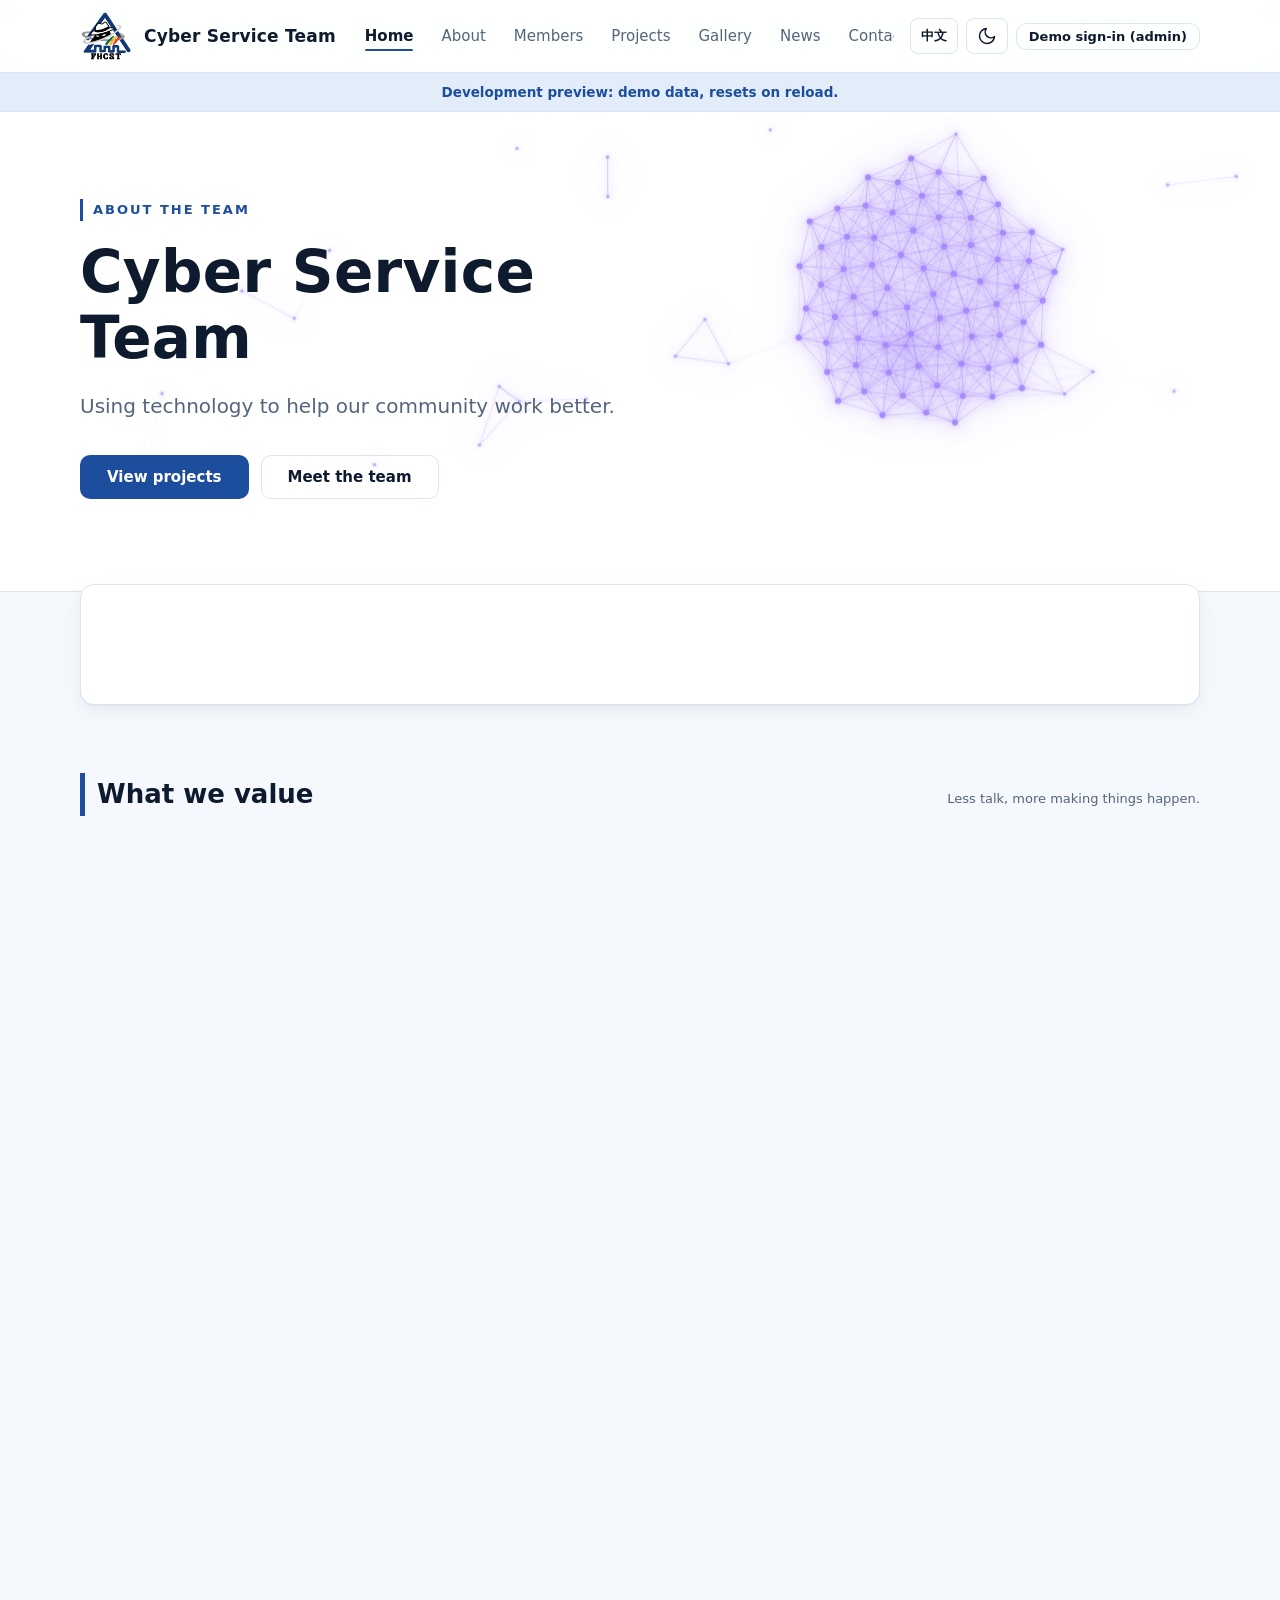
==== site/index.html @ 02814e6d "Initial commit: clone of cst-introduce with new Apps Script backend Co-Authored-By: Claude Opus 5.5 " ====
<!DOCTYPE html>
<html lang="zh-Hant" data-theme="light">
<head>
  <meta charset="utf-8">
  <meta name="viewport" content="width=device-width, initial-scale=1">
  <meta name="referrer" content="no-referrer">
  <!-- 內容安全政策：只允許自己的腳本、Google 登入、以及 Apps Script API。
       若你的網域伺服器能設定 HTTP 標頭，建議同時在伺服器端設定（見 README）。 -->
  <meta http-equiv="Content-Security-Policy" content="default-src 'none'; script-src 'self' https://accounts.google.com/gsi/client; style-src 'self' https://accounts.google.com/gsi/style 'sha256-RU4sU0AaS8IBGZx8XrGt/pa9A5SLA3dQszGeqT5L3Kw='; img-src 'self' data: blob: https://lh3.googleusercontent.com; connect-src https://script.google.com https://script.googleusercontent.com https://accounts.google.com/gsi/; frame-src https://accounts.google.com/gsi/; form-action 'none'; base-uri 'none'; object-src 'none'">
  <title>團隊介紹</title>
  <link rel="icon" type="image/png" href="favicon.png">
  <link rel="stylesheet" href="style.css?v=1792160272">
  <script src="theme-init.js?v=1792160272"></script>
</head>
<body>

  <div class="scroll-progress" id="scroll-progress" aria-hidden="true"></div>

  <a class="skip-link" href="#main" data-i18n="skip">跳到主要內容</a>

  <header class="site-header">
    <div class="header-inner">
      <a class="brand" href="#home-page" data-page="home-page"><span class="brand-mark" aria-hidden="true"><img src="logo.png" alt="" width="52" height="52"></span><span id="brand-name">Team</span></a>

      <nav class="nav-tabs" role="tablist" id="main-nav" data-i18n-aria="nav_label">
        <button class="tab-btn active" role="tab" data-page="home-page" data-i18n="nav_home">首頁</button>
        <button class="tab-btn" role="tab" data-page="team-page" data-i18n="nav_about">關於我們</button>
        <button class="tab-btn" role="tab" data-page="members-page" data-i18n="nav_members">成員</button>
        <button class="tab-btn" role="tab" data-page="projects-page" data-i18n="nav_projects">作品</button>
        <button class="tab-btn" role="tab" data-page="gallery-page" data-i18n="nav_gallery">相簿</button>
        <button class="tab-btn" role="tab" data-page="news-page" data-i18n="nav_news">最新消息</button>
        <button class="tab-btn" role="tab" data-page="contact-page" data-i18n="nav_contact">聯絡我們</button>
        <button class="tab-btn admin-only hidden" role="tab" data-page="admin-page" data-i18n="nav_admin">管理員設定</button>
      </nav>

      <div class="header-tools">
        <button class="icon-btn" id="btn-lang" type="button" data-i18n-aria="switch_lang"><span id="lang-label">EN</span></button>
        <button class="icon-btn" id="btn-theme" type="button" data-i18n-aria="switch_theme">
          <svg class="ic ic-moon" viewBox="0 0 24 24" aria-hidden="true"><path d="M21 12.8A9 9 0 1 1 11.2 3a7 7 0 0 0 9.8 9.8z"/></svg>
          <svg class="ic ic-sun" viewBox="0 0 24 24" aria-hidden="true"><circle cx="12" cy="12" r="4"/><path d="M12 2v2M12 20v2M4.9 4.9l1.4 1.4M17.7 17.7l1.4 1.4M2 12h2M20 12h2M4.9 19.1l1.4-1.4M17.7 6.3l1.4-1.4"/></svg>
        </button>
        <div class="login-area">
          <div class="user-info" id="user-status" role="status" aria-live="polite"></div>
          <div id="g-signin"></div>
          <button class="btn btn-ghost btn-sm hidden" id="btn-logout" type="button" data-i18n="logout">登出</button>
        </div>
      </div>
    </div>
  </header>

  <div class="mode-banner hidden" id="mode-banner" role="note"></div>

  <main id="main" tabindex="-1">

  <!-- ==================== 首頁 ==================== -->
  <div id="home-page" class="page">
    <section class="hero">
      <canvas class="hero-canvas" id="hero-canvas" aria-hidden="true"></canvas>
      <div class="hero-inner">
        <span class="eyebrow" data-i18n="hero_eyebrow">團隊介紹</span>
        <h1 class="hero-headline skeleton" id="home-title">Loading</h1>
        <p class="hero-tagline" id="home-tagline"></p>
        <div class="hero-cta">
          <button class="btn btn-primary btn-lg" type="button" data-page="projects-page" data-i18n="view_projects">查看作品</button>
          <button class="btn btn-secondary btn-lg" type="button" data-page="members-page" data-i18n="meet_members">認識成員</button>
        </div>
        <button class="btn btn-secondary btn-sm admin-only hidden hero-edit" type="button" data-act="open-home" data-i18n="edit_home">編輯首頁文字</button>
      </div>
    </section>

    <div class="container">
      <section class="stats" id="home-stats" data-i18n-aria="stats_label"></section>

      <section class="block c1">
        <div class="block-head"><h2 data-i18n="values_title">我們重視的事</h2><p class="hint" data-i18n="values_sub">比起漂亮的口號，我們更在意實際做出來的成果。</p>
          <button class="btn btn-primary btn-sm admin-only hidden" data-add="values" data-i18n="add_value">+ 新增價值</button></div>
        <div class="values-grid" id="home-values"></div>
      </section>

      <section class="block c2">
        <div class="block-head">
          <h2 data-i18n="featured_projects">精選作品</h2>
          <button class="link-btn" type="button" data-page="projects-page" data-i18n="all_projects">全部作品 →</button>
        </div>
        <div class="project-grid" id="home-projects"></div>
      </section>

      <section class="block c3">
        <div class="block-head">
          <h2 data-i18n="nav_gallery">相簿</h2>
          <button class="link-btn" type="button" data-page="gallery-page" data-i18n="all_photos">查看全部照片 →</button>
        </div>
        <div class="photo-strip" id="home-gallery"></div>
      </section>

      <section class="block c4">
        <div class="block-head">
          <h2 data-i18n="nav_news">最新消息</h2>
          <button class="link-btn" type="button" data-page="news-page" data-i18n="more_news">更多消息 →</button>
        </div>
        <div class="news-list" id="home-news"></div>
      </section>

      <section class="cta-band">
        <div>
          <h2 data-i18n="cta_title">想和我們一起合作嗎？</h2>
          <p data-i18n="cta_text">無論是合作提案，或只是想聊聊，都歡迎來信。</p>
        </div>
        <button class="btn btn-light btn-lg" type="button" data-page="contact-page" data-i18n="nav_contact">聯絡我們</button>
      </section>
    </div>
  </div>

  <div class="container">

    <!-- ==================== 關於我們 ==================== -->
    <div id="team-page" class="page hidden">
      <div class="page-title">
        <h2 data-i18n="nav_about">關於我們</h2>
        <button class="btn btn-primary admin-only hidden" data-act="open-team" data-i18n="edit_team">編輯團隊介紹</button>
      </div>

      <div class="card team-hero-card">
        <div class="team-hero">
          <img id="team-img" class="team-hero-img hidden" alt="">
          <div class="team-hero-overlay">
            <h3 class="team-hero-title skeleton" id="team-title">Loading</h3>
          </div>
        </div>
      </div>

      <div class="card">
        <div class="hero-desc team-description skeleton" id="team-desc"></div>
      </div>

      <div class="card">
        <div class="section-header">
          <h3 class="card-title flush" data-i18n="history">我們的歷程</h3>
          <button class="btn btn-primary btn-sm admin-only hidden" data-add="timeline" data-i18n="add_timeline">+ 新增歷程</button>
        </div>
        <ol class="timeline" id="timeline"></ol>
      </div>
    </div>

    <!-- ==================== 成員 ==================== -->
    <div id="members-page" class="page hidden">
      <div class="page-title">
        <h2 data-i18n="nav_members">成員</h2>
        <button class="btn btn-primary admin-only hidden" data-add="members" data-i18n="add_member">+ 新增成員</button>
      </div>
      <div class="member-grid" id="member-list"></div>
    </div>

    <div id="member-detail-page" class="page hidden">
      <div class="card">
        <button class="btn btn-secondary back-btn" data-act="back-members" data-i18n="back_members">← 返回成員</button>
        <div class="member-detail" id="member-detail-content"></div>
      </div>
    </div>

    <!-- ==================== 作品 ==================== -->
    <div id="projects-page" class="page hidden">
      <div class="page-title"><h2 data-i18n="nav_projects">作品</h2>
        <button class="btn btn-primary admin-only hidden" data-add="projects" data-i18n="add_project">+ 新增作品</button>
      </div>
      <div class="chips" id="project-filters" role="group" data-i18n-aria="project_filter"></div>
      <div class="project-grid" id="project-list"></div>
    </div>

    <!-- ==================== 相簿 ==================== -->
    <div id="gallery-page" class="page hidden">
      <div class="page-title"><h2 data-i18n="nav_gallery">相簿</h2>
        <button class="btn btn-primary admin-only hidden" data-add="photos" data-i18n="add_photo">+ 新增照片</button>
      </div>
      <div class="chips" id="gallery-filters" role="group" data-i18n-aria="album_filter"></div>
      <div class="photo-grid" id="gallery-list"></div>
    </div>

    <!-- ==================== 最新消息 ==================== -->
    <div id="news-page" class="page hidden">
      <div class="page-title"><h2 data-i18n="nav_news">最新消息</h2>
        <button class="btn btn-primary admin-only hidden" data-add="news" data-i18n="add_news">+ 新增消息</button>
      </div>
      <div class="news-list" id="news-list"></div>
    </div>

    <!-- ==================== 聯絡我們 ==================== -->
    <div id="contact-page" class="page hidden">
      <div class="page-title"><h2 data-i18n="nav_contact">聯絡我們</h2>
        <button class="btn btn-primary admin-only hidden" data-add="contact" data-i18n="add_contact">+ 新增聯絡方式</button>
      </div>
      <div class="contact-grid" id="contact-list"></div>
    </div>

    <!-- ==================== 管理員 ==================== -->
    <div id="admin-page" class="page hidden">
      <div class="card">
        <div class="section-header">
          <span class="section-title" data-i18n="admin_title">管理員名單控制</span>
          <div class="section-actions">
            <button class="btn btn-secondary btn-sm local-only hidden" data-act="reset-local" data-i18n="reset_local">重設本機資料</button>
            <button class="btn btn-primary" data-act="open-admin" data-i18n="add_admin">+ 新增管理員</button>
          </div>
        </div>
        <p class="hint" data-i18n="admin_desc">只有列表中的 Email 能取得此系統的編輯與管理權限。</p>
        <div class="table-wrap">
          <table class="admin-table">
            <thead><tr>
              <th data-i18n="th_name">姓名</th><th>Email</th><th data-i18n="th_action">操作</th>
            </tr></thead>
            <tbody id="admin-table-body"></tbody>
          </table>
        </div>
      </div>
    </div>

  </div>
  </main>

  <footer class="site-footer">
    <div class="footer-inner">
      <span class="footer-brand"><img src="logo.png" alt="" width="28" height="28"><span id="footer-name">Team</span></span>
      <span class="hint" id="copyright"></span>
    </div>
  </footer>

  
  
  <!-- 新增管理員 -->
  <div class="modal" id="add-admin-modal" role="dialog" aria-modal="true" aria-labelledby="add-admin-h">
    <div class="modal-content">
      <h3 id="add-admin-h" data-i18n="add_admin_title">新增管理員</h3>
      <div class="form-group"><label for="add-admin-name" data-i18n="admin_name">管理員姓名</label>
        <input type="text" id="add-admin-name" maxlength="100"></div>
      <div class="form-group"><label for="add-admin-email" data-i18n="admin_email">Google Email 帳號</label>
        <input type="email" id="add-admin-email" maxlength="200" placeholder="example@gmail.com"></div>
      <div class="modal-actions">
        <button class="btn btn-secondary" data-close="add-admin-modal" data-i18n="cancel">取消</button>
        <button class="btn btn-primary" id="btn-save-admin" data-act="save-admin" data-i18n="confirm_add">確定新增</button>
      </div>
    </div>
  </div>

  <!-- 通用項目編輯 -->
  <div class="modal" id="item-modal" role="dialog" aria-modal="true" aria-labelledby="item-modal-title">
    <div class="modal-content wide">
      <h3 id="item-modal-title"></h3>
      <div id="item-form"></div>
      <div class="modal-actions">
        <button class="btn btn-secondary" data-close="item-modal" data-i18n="cancel">取消</button>
        <button class="btn btn-primary" id="btn-save-item" data-act="save-item" data-i18n="save">儲存</button>
      </div>
    </div>
  </div>

  <!-- 網站文字編輯 -->
  <div class="modal" id="home-modal" role="dialog" aria-modal="true" aria-labelledby="home-modal-h">
    <div class="modal-content wide">
      <h3 id="home-modal-h" data-i18n="edit_home_title">編輯首頁文字</h3>
      <p class="hint" data-i18n="home_hint">每個欄位都有中文與英文版本；欄位留空或與預設相同，就使用預設文字。團隊名稱請到「關於我們」頁編輯。</p>
      <div id="home-form"></div>
      <div class="modal-actions">
        <button class="btn btn-secondary" data-close="home-modal" data-i18n="cancel">取消</button>
        <button class="btn btn-primary" id="btn-save-home" data-act="save-home" data-i18n="save">儲存</button>
      </div>
    </div>
  </div>

  <!-- 確認視窗 -->
  <div class="modal" id="confirm-modal" role="alertdialog" aria-modal="true" aria-labelledby="confirm-text">
    <div class="modal-content">
      <h3 id="confirm-text"></h3>
      <div class="modal-actions">
        <button class="btn btn-secondary" id="confirm-no" data-i18n="cancel">取消</button>
        <button class="btn btn-danger" id="confirm-yes" data-i18n="confirm_ok">確定</button>
      </div>
    </div>
  </div>

  <!-- 相片燈箱 -->
  <div class="modal lightbox" id="lightbox" role="dialog" aria-modal="true" aria-label="Photo viewer">
    <button class="lb-btn lb-close" id="lb-close" type="button" data-close="lightbox" data-i18n-aria="close">
      <svg class="ic" viewBox="0 0 24 24" aria-hidden="true"><path d="M6 6l12 12M18 6L6 18"/></svg></button>
    <button class="lb-btn lb-prev" id="lb-prev" type="button" data-i18n-aria="prev">
      <svg class="ic" viewBox="0 0 24 24" aria-hidden="true"><path d="M15 5l-7 7 7 7"/></svg></button>
    <figure class="lb-figure">
      <img id="lb-img" alt="">
      <figcaption><span id="lb-caption"></span><span class="lb-count" id="lb-count"></span></figcaption>
    </figure>
    <button class="lb-btn lb-next" id="lb-next" type="button" data-i18n-aria="next">
      <svg class="ic" viewBox="0 0 24 24" aria-hidden="true"><path d="M9 5l7 7-7 7"/></svg></button>
  </div>

  <button class="to-top" id="to-top" type="button" data-i18n-aria="to_top">
    <svg class="ic" viewBox="0 0 24 24" aria-hidden="true"><path d="M12 19V5M5 12l7-7 7 7"/></svg>
  </button>

  <div class="toast-box" id="toast-box" aria-live="polite"></div>

  <script src="config.js?v=1792125906"></script>
  <script src="app.js?v=1792160293"></script>
</body>
</html>
---- site/style.css ----
/* ===== 設計變數：改這裡就能換整站配色 ===== */
:root,:root[data-theme="light"]{
  --bg:#f5f8fc; --surface:#ffffff; --surface2:#eaf0f8; --ink:#0e1b2e; --muted:#54657d; --line:#dbe4f0;
  --accent:#1d4e9e; --accent-d:#153e80; --accent-ink:#ffffff; --accent-soft:#e3edfa;
  --danger:#c62828; --ok:#1b8a4b;
  --shadow:0 1px 2px rgba(16,24,40,.05),0 6px 20px rgba(16,24,40,.06);
  --overlay:rgba(15,23,42,.55);
  --tone1:#dbe6fb; --tone2:#e3ecdf; --tone3:#f1e6d6; --tone4:#e6e1f2; --tone5:#d9ecec; --tone6:#f0dfe2;
  --tone-ink:#2b3445;
  --net:#a78bfa;
  --c1:#1d4e9e; --c1s:#e3edfa; --c2:#1d4e9e; --c2s:#e3edfa; --c3:#1d4e9e; --c3s:#e3edfa; --c4:#1d4e9e; --c4s:#e3edfa;
  --cta-bg:#0f3a72; --cta-ink:#ffffff; --cta-btn-ink:#0f3a72; --cta-deco1:#a78bfa; --cta-deco2:#6aa3ff;
  color-scheme:light;
}
:root[data-theme="dark"]{
  --bg:#0a1220; --surface:#101a2c; --surface2:#16233a; --ink:#e8eef8; --muted:#93a4bd; --line:#22334f;
  --accent:#6aa8ff; --accent-d:#9cc4ff; --accent-ink:#07111f; --accent-soft:#16284a;
  --danger:#ff7b7b; --ok:#4cc38a;
  --shadow:0 1px 2px rgba(0,0,0,.4),0 8px 24px rgba(0,0,0,.35);
  --overlay:rgba(2,6,14,.75);
  --tone1:#1c2a48; --tone2:#1f2e27; --tone3:#33291d; --tone4:#272238; --tone5:#1b3033; --tone6:#34232a;
  --tone-ink:#d5dbe6;
  --net:#4f8cff;
  --c1:#8dbbff; --c1s:#16284a; --c2:#8dbbff; --c2s:#16284a; --c3:#8dbbff; --c3s:#16284a; --c4:#8dbbff; --c4s:#16284a;
  --cta-bg:#16284a; --cta-ink:#e8eef8; --cta-btn-ink:#07111f; --cta-deco1:#5b4bd6; --cta-deco2:#274c99;
  color-scheme:dark;
}
:root{--radius:14px}

*{box-sizing:border-box;font-family:'PingFang TC','Microsoft JhengHei','Noto Sans TC',system-ui,-apple-system,'Segoe UI',sans-serif}
html{scroll-behavior:smooth}
body{background:var(--bg);margin:0;color:var(--ink);line-height:1.65;transition:background .25s,color .25s}
h1,h2,h3,p,figure{margin:0}
:focus-visible{outline:3px solid var(--accent);outline-offset:2px}
.hidden{display:none !important}
.c1{--cc:var(--c1);--cs:var(--c1s)}.c2{--cc:var(--c2);--cs:var(--c2s)}
.c3{--cc:var(--c3);--cs:var(--c3s)}.c4{--cc:var(--c4);--cs:var(--c4s)}
.skip-link{position:absolute;left:-999px;top:8px;background:var(--accent);color:var(--accent-ink);padding:8px 14px;border-radius:8px;z-index:3000}
.skip-link:focus{left:8px}
.ic{width:20px;height:20px;fill:none;stroke:currentColor;stroke-width:1.8;stroke-linecap:round;stroke-linejoin:round}

/* ---------- Header ---------- */
.site-header{position:sticky;top:0;z-index:60;background:color-mix(in srgb,var(--surface) 88%,transparent);
  backdrop-filter:blur(12px);border-bottom:1px solid var(--line)}
.header-inner{max-width:1160px;margin:0 auto;padding:10px 20px;display:flex;align-items:center;gap:16px;flex-wrap:wrap}
.brand{display:flex;align-items:center;gap:12px;font-weight:800;font-size:17px;color:var(--ink);text-decoration:none;letter-spacing:.2px}
.brand-mark{display:inline-grid;place-items:center;flex-shrink:0}
.brand-mark img{width:52px;height:52px;object-fit:contain;display:block;transition:transform .3s cubic-bezier(.2,.9,.3,1.3)}
.brand:hover .brand-mark img{transform:scale(1.08) rotate(-3deg)}
.footer-brand{display:inline-flex;align-items:center;gap:10px}
.footer-brand img{width:30px;height:30px;object-fit:contain;display:block}
/* 夜間：以白色細描邊讓黑色的帽子與文字在深色背景上仍清楚可見 */
:root[data-theme="dark"] .brand-mark img,:root[data-theme="dark"] .footer-brand img{
  filter:drop-shadow(1px 0 0 #fff) drop-shadow(-1px 0 0 #fff) drop-shadow(0 1px 0 #fff) drop-shadow(0 -1px 0 #fff)}
.nav-tabs{display:flex;gap:2px;flex:1;overflow-x:auto;scrollbar-width:none}
.nav-tabs::-webkit-scrollbar{display:none}
.tab-btn{border:none;background:none;cursor:pointer;color:var(--muted);font-size:15px;padding:8px 13px;border-radius:8px;white-space:nowrap;
  position:relative;transition:color .2s,background .2s}
.tab-btn:hover{color:var(--ink);background:var(--surface2)}
.tab-btn.active{color:var(--ink);font-weight:700}
.tab-btn::after{content:"";position:absolute;left:13px;right:13px;bottom:2px;height:2px;border-radius:2px;background:var(--accent);transform:scaleX(0);transition:transform .3s cubic-bezier(.2,.7,.2,1)}
.tab-btn.active::after{transform:scaleX(1)}
.tab-btn:hover::after{transform:scaleX(.5)}
.tab-btn.active:hover::after{transform:scaleX(1)}
.header-tools{display:flex;align-items:center;gap:8px}
.icon-btn{height:36px;min-width:36px;padding:0 10px;border-radius:8px;border:1px solid var(--line);background:var(--surface);color:var(--ink);
  cursor:pointer;display:inline-flex;align-items:center;justify-content:center;font-size:13px;font-weight:700;transition:background .2s,border-color .2s}
.icon-btn:hover{background:var(--surface2);border-color:var(--muted)}
.ic-sun{display:none}
:root[data-theme="dark"] .ic-sun{display:block}
:root[data-theme="dark"] .ic-moon{display:none}
.login-area{display:flex;align-items:center;gap:8px}
.user-info{font-size:13px;color:var(--muted);max-width:220px;overflow:hidden;text-overflow:ellipsis;white-space:nowrap}
#g-signin{min-height:34px;display:flex;align-items:center}

/* ---------- Layout ---------- */
main:focus{outline:none}
.container{max-width:1160px;margin:0 auto;padding:36px 20px 20px}
.page{animation:fade .3s ease}
@keyframes fade{from{opacity:0;transform:translateY(6px)}to{opacity:1;transform:none}}
.page-title{display:flex;justify-content:space-between;align-items:center;gap:12px;flex-wrap:wrap;margin-bottom:24px}
.page-title h2{font-size:30px;font-weight:800;letter-spacing:.2px}
.card{background:var(--surface);border-radius:var(--radius);padding:30px;margin-bottom:24px;box-shadow:var(--shadow);border:1px solid var(--line)}
.card-title{font-size:20px;margin-bottom:18px}
.section-header{display:flex;justify-content:space-between;align-items:center;margin-bottom:16px;gap:10px;flex-wrap:wrap}
.section-title{font-size:20px;font-weight:700}
.hint{color:var(--muted);font-size:13px}

/* ---------- Buttons ---------- */
.btn{padding:9px 18px;border:1px solid transparent;border-radius:10px;cursor:pointer;font-size:14px;font-weight:600;
  background:var(--surface2);color:var(--ink);transition:background .2s,border-color .2s,transform .1s}
.btn:active{transform:scale(.98)}
.btn:disabled{cursor:not-allowed;opacity:.6}
.btn-primary{background:var(--accent);color:var(--accent-ink)}
.btn-primary:hover{background:var(--accent-d)}
.btn-secondary{background:transparent;border-color:var(--line);color:var(--ink)}
.btn-secondary:hover{background:var(--surface2);border-color:var(--muted)}
.btn-danger{background:var(--danger);color:#fff}
.btn-ghost{background:transparent;border-color:var(--line);color:var(--muted)}
.btn-ghost:hover{color:var(--ink);border-color:var(--muted)}
.btn-lg{padding:12px 26px;font-size:15px}
.btn-sm{padding:5px 12px;font-size:13px}
.link-btn{border:none;background:none;color:var(--accent);font-weight:700;cursor:pointer;font-size:15px;padding:0}
.link-btn:hover{text-decoration:underline}
.back-btn{margin-bottom:26px}

/* ---------- Hero ---------- */
.hero{background:var(--surface);border-bottom:1px solid var(--line);padding:84px 20px 92px;position:relative;overflow:hidden}
.hero::before{display:none;content:"";position:absolute;inset:0;opacity:.5;
  background-image:linear-gradient(var(--line) 1px,transparent 1px),linear-gradient(90deg,var(--line) 1px,transparent 1px);
  background-size:48px 48px;mask-image:linear-gradient(90deg,transparent 30%,#000 100%);-webkit-mask-image:linear-gradient(90deg,transparent 30%,#000 100%)}
.hero-inner{position:relative;max-width:1160px;margin:0 auto;padding:0 20px}
.eyebrow{display:inline-block;color:var(--c4);font-size:13px;font-weight:700;letter-spacing:2px;text-transform:uppercase;
  border-left:3px solid var(--c4);padding-left:10px;margin-bottom:18px}
.hero-headline{font-size:clamp(34px,5.5vw,58px);font-weight:900;line-height:1.15;max-width:640px;letter-spacing:.3px}
.hero-tagline{font-size:clamp(16px,2vw,20px);color:var(--muted);margin-top:18px;max-width:560px}
.hero-cta{display:flex;gap:12px;flex-wrap:wrap;margin-top:32px}

/* ---------- Stats ---------- */
.stats{display:grid;grid-template-columns:repeat(4,1fr);margin-top:-44px;position:relative;z-index:3;background:var(--surface);
  border:1px solid var(--line);border-radius:var(--radius);box-shadow:var(--shadow)}
.stat{padding:22px;text-align:center;border-right:1px solid var(--line)}
.stat:last-child{border-right:none}
.stat-num{font-size:34px;font-weight:800;color:var(--cc);line-height:1.2}
.stat::after{content:"";display:block;width:28px;height:3px;border-radius:3px;background:var(--cc);margin:8px auto 0}
.stat-label{color:var(--muted);font-size:14px}

/* ---------- Blocks ---------- */
.block{margin-top:68px}
.block-head{display:flex;align-items:baseline;justify-content:space-between;gap:12px;flex-wrap:wrap;margin-bottom:22px}
.block-head h2{font-size:26px;font-weight:800;border-left:5px solid var(--cc,var(--accent));padding-left:12px}
.values-grid{display:grid;grid-template-columns:repeat(3,1fr);gap:20px}
.value-card{border-top:3px solid var(--cc);background:var(--surface);border:1px solid var(--line);border-radius:var(--radius);padding:26px;box-shadow:var(--shadow)}
.value-icon{width:44px;height:44px;border-radius:12px;background:var(--cs,var(--accent-soft));color:var(--cc,var(--accent));display:grid;place-items:center;margin-bottom:14px}
.value-icon .ic{width:22px;height:22px}
.value-card h3{font-size:18px;margin-bottom:6px}
.value-card p{color:var(--muted);font-size:14.5px}
.cta-band{margin:76px 0 30px;background:var(--cta-bg);color:var(--cta-ink);border-radius:var(--radius);
  padding:36px;display:flex;align-items:center;justify-content:space-between;gap:20px;flex-wrap:wrap;position:relative;overflow:hidden}
.cta-band::before{content:"";position:absolute;right:230px;top:-70px;width:150px;height:150px;border-radius:50%;background:var(--cta-deco1);opacity:.9}
.cta-band::after{content:"";position:absolute;right:370px;bottom:-56px;width:100px;height:100px;border-radius:30px;background:var(--cta-deco2);opacity:.85;transform:rotate(20deg)}
.cta-band>*{position:relative;z-index:1}
.cta-band h2{font-size:24px;margin-bottom:6px}.cta-band p{opacity:.85}
.btn-light{background:#fff;color:var(--cta-btn-ink)}.btn-light:hover{background:#f1f5f9}

/* ---------- Projects ---------- */
.chips{display:flex;gap:8px;flex-wrap:wrap;margin-bottom:22px}
.chip{border:1px solid var(--line);background:var(--surface);color:var(--muted);padding:6px 16px;border-radius:999px;cursor:pointer;font-size:14px}
.chip:hover{border-color:var(--accent);color:var(--accent)}
.chip.active{background:var(--cc,var(--accent));border-color:var(--cc,var(--accent));color:#fff}
:root[data-theme="dark"] .chip.active{color:#0b1220}
.project-grid{display:grid;grid-template-columns:repeat(3,minmax(0,1fr));gap:22px}
.project-card{background:var(--surface);border:1px solid var(--line);border-radius:var(--radius);overflow:hidden;box-shadow:var(--shadow);
  transition:transform .2s,border-color .2s}
.project-card:hover{transform:translateY(-4px);border-color:var(--muted)}
.project-cover{height:140px;display:flex;align-items:flex-end;padding:14px 18px;font-size:64px;font-weight:900;line-height:1;background:var(--cs);color:var(--cc);position:relative;overflow:hidden}
.project-cover::after{content:"";position:absolute;right:-26px;top:-26px;width:110px;height:110px;border-radius:50%;background:var(--cc);opacity:.18}
.project-cover span{position:relative;opacity:.85}
.project-body{padding:20px}
.tag{display:inline-block;background:var(--cs,var(--accent-soft));color:var(--cc,var(--accent));font-size:12px;font-weight:700;padding:2px 10px;border-radius:6px;margin-bottom:8px}
.project-body h3{font-size:18px;margin-bottom:6px}
.project-body p{color:var(--muted);font-size:14.5px}

/* ---------- Gallery ---------- */
.photo-grid{columns:3;column-gap:18px}
.photo{display:block;width:100%;break-inside:avoid;margin:0 0 18px;padding:0;border:1px solid var(--line);border-radius:12px;overflow:hidden;
  background:var(--surface);cursor:zoom-in;position:relative;box-shadow:var(--shadow);text-align:left;font:inherit;color:inherit}
.photo img{display:block;width:100%;height:auto;transition:transform .35s}
.photo:hover img{transform:scale(1.03)}
.photo-cap{position:absolute;left:0;right:0;bottom:0;padding:26px 14px 10px;color:#fff;font-size:13.5px;opacity:0;transition:opacity .2s;
  background:linear-gradient(transparent,rgba(0,0,0,.65))}
.photo:hover .photo-cap,.photo:focus-visible .photo-cap{opacity:1}
.photo-strip{display:grid;grid-template-columns:repeat(6,1fr);gap:12px}
.photo-strip .photo{margin:0;aspect-ratio:1/1}
.photo-strip .photo img{height:100%;object-fit:cover}

.lightbox{background:var(--overlay);flex-direction:row;gap:14px;padding:16px}
.lb-figure{max-width:min(1000px,calc(100% - 140px));max-height:100%;display:flex;flex-direction:column;align-items:center;gap:12px}
.lb-figure img{max-width:100%;max-height:78vh;border-radius:10px;background:var(--surface)}
.lb-figure figcaption{color:#fff;font-size:15px;text-align:center;display:flex;flex-direction:column;gap:2px}
.lb-count{opacity:.65;font-size:13px}
.lb-btn{width:46px;height:46px;border-radius:50%;border:1px solid rgba(255,255,255,.35);background:rgba(255,255,255,.1);color:#fff;
  cursor:pointer;display:grid;place-items:center;flex-shrink:0}
.lb-btn:hover{background:rgba(255,255,255,.22)}
.lb-close{position:absolute;top:16px;right:16px}

/* ---------- News ---------- */
.news-list{display:flex;flex-direction:column;gap:14px}
.news-item{display:flex;gap:20px;align-items:flex-start;background:var(--surface);border:1px solid var(--line);border-radius:var(--radius);padding:20px 24px;box-shadow:var(--shadow)}
.news-date{flex-shrink:0;text-align:center;color:var(--cc);border-radius:12px;padding:8px 14px;min-width:72px;background:var(--cs)}
.news-date b{display:block;font-size:24px;line-height:1.1}.news-date span{font-size:12px;opacity:.85}
.news-item h3{font-size:18px;margin-bottom:4px}.news-item p{color:var(--muted);font-size:14.5px}

/* ---------- Contact ---------- */
.contact-grid{display:grid;grid-template-columns:repeat(3,1fr);gap:20px}
.contact-card{border-top:3px solid var(--cc);background:var(--surface);border:1px solid var(--line);border-radius:var(--radius);padding:28px;text-align:center;box-shadow:var(--shadow)}
.contact-card .value-icon{margin:0 auto 14px}
.contact-card h3{font-size:17px;margin-bottom:6px}
.contact-card p{color:var(--muted);word-break:break-all}

/* ---------- About ---------- */
.team-hero-card{padding:0;overflow:hidden}
.team-hero{position:relative;min-height:340px;background:var(--surface2);display:flex;align-items:center;justify-content:center;overflow:hidden}
.team-hero:has(.team-hero-img.hidden){min-height:130px;justify-content:flex-start}
.team-hero-img{width:100%;height:340px;object-fit:cover;display:block}
.team-hero-overlay{position:absolute;left:0;right:0;bottom:0;padding:60px 32px 26px;background:linear-gradient(transparent,rgba(0,0,0,.72))}
.team-hero:has(.team-hero-img.hidden) .team-hero-overlay{position:static;background:none}
.team-hero-title{color:#fff;font-size:32px}
.team-hero:has(.team-hero-img.hidden) .team-hero-title{color:var(--ink)}
.hero-desc{line-height:2;color:var(--muted);white-space:pre-wrap;font-size:16px;min-height:100px}
.timeline{list-style:none;margin:0;padding:0 0 0 22px;border-left:2px solid var(--line)}
.timeline li{position:relative;padding:0 0 22px 22px}
.timeline li::before{content:"";position:absolute;left:-30px;top:7px;width:10px;height:10px;border-radius:50%;background:var(--cc,var(--accent));box-shadow:0 0 0 4px var(--surface)}
.timeline b{color:var(--cc,var(--ink))}
.timeline p{color:var(--muted);font-size:14.5px}

/* ---------- Members ---------- */
.member-grid{display:grid;grid-template-columns:repeat(3,minmax(0,1fr));gap:22px}
.member-wrap{display:flex;flex-direction:column;gap:10px}
.member-card{border-top:3px solid var(--cc);background:var(--surface);border:1px solid var(--line);border-radius:var(--radius);padding:28px 22px;text-align:center;cursor:pointer;
  transition:transform .2s,border-color .2s;width:100%;font:inherit;color:inherit;box-shadow:var(--shadow)}
.member-card:hover,.member-card:focus-visible{transform:translateY(-4px)}
.member-card-avatar{width:120px;height:120px;border-radius:50%;object-fit:cover;margin-bottom:14px;background:var(--surface2);border:3px solid var(--surface);
  box-shadow:0 0 0 3px var(--cs)}
.member-card-name{font-size:20px;font-weight:800}
.member-card-role{color:var(--cc,var(--accent));font-size:14.5px;font-weight:600;margin-top:2px}
.member-card-hint{color:var(--muted);font-size:13px;margin-top:12px}
.member-card-admin{display:flex;justify-content:center;gap:8px}
.member-detail{max-width:820px;margin:0 auto}
.member-detail-header{display:flex;align-items:center;gap:32px;padding-bottom:28px;border-bottom:1px solid var(--line)}
.member-detail-avatar{width:170px;height:170px;border-radius:50%;object-fit:cover;flex-shrink:0;box-shadow:0 0 0 1px var(--line);background:var(--surface2)}
.member-detail-name{font-size:32px;font-weight:800;margin:0 0 6px}
.member-detail-role{color:var(--cc,var(--accent));font-size:19px;font-weight:600}
.member-detail-body{padding-top:28px}
.member-detail-body h3{margin-bottom:12px}
.member-detail-responsibilities{font-size:16px;line-height:2;white-space:pre-wrap;color:var(--muted);background:var(--surface2);border-radius:12px;padding:22px}
.empty{color:var(--muted);text-align:center;grid-column:1/-1;padding:34px 0}

/* ---------- Admin ---------- */
.table-wrap{overflow-x:auto}
.admin-table{width:100%;border-collapse:collapse;margin-top:14px}
.admin-table th,.admin-table td{border-bottom:1px solid var(--line);padding:12px;text-align:left}
.admin-table th{color:var(--muted);font-size:13px;font-weight:600}

/* ---------- Footer ---------- */
.site-footer{margin-top:50px;border-top:1px solid var(--line);background:var(--surface)}
.footer-inner{max-width:1160px;margin:0 auto;padding:22px 20px;display:flex;justify-content:space-between;gap:10px;flex-wrap:wrap;font-weight:700}

/* ---------- Modal / form / toast ---------- */
.modal{display:none;position:fixed;inset:0;background:var(--overlay);backdrop-filter:blur(3px);justify-content:center;align-items:center;z-index:1000;padding:20px}
.modal-content{background:var(--surface);color:var(--ink);padding:28px;border-radius:var(--radius);width:480px;max-width:100%;max-height:90vh;overflow-y:auto;
  box-shadow:0 24px 60px rgba(0,0,0,.35);border:1px solid var(--line);animation:fade .2s ease}
.modal-content h3{margin-bottom:16px;font-size:20px}
.modal-actions{display:flex;justify-content:flex-end;gap:8px;margin-top:8px}
.form-group{margin-bottom:15px}
.form-group label{display:block;margin-bottom:5px;font-weight:700;font-size:14px}
.form-group input,.form-group textarea{width:100%;padding:10px 12px;border:1px solid var(--line);border-radius:10px;font-size:14px;background:var(--bg);color:var(--ink)}
.form-group input:focus,.form-group textarea:focus{border-color:var(--accent);outline:none;box-shadow:0 0 0 3px var(--accent-soft)}
.img-preview{display:block;max-width:100%;max-height:160px;margin-top:8px;border-radius:10px}
.toast-box{position:fixed;right:20px;bottom:20px;display:flex;flex-direction:column;gap:10px;z-index:2000;max-width:calc(100% - 40px)}
.toast{background:var(--ink);color:var(--bg);padding:12px 18px;border-radius:10px;box-shadow:0 8px 24px rgba(0,0,0,.25);font-size:14px;animation:fade .25s ease;border-left:4px solid var(--accent)}
.toast.error{border-left-color:var(--danger)}.toast.ok{border-left-color:var(--ok)}
.skeleton{background:linear-gradient(90deg,var(--surface2) 25%,var(--line) 50%,var(--surface2) 75%);background-size:200% 100%;
  animation:shine 1.3s infinite;border-radius:8px;color:transparent !important}
@keyframes shine{to{background-position:-200% 0}}

/* ---------- Responsive ---------- */
@media (max-width:760px){.cta-band::before,.cta-band::after{display:none}}
@media (max-width:960px){
  .stats{grid-template-columns:repeat(2,1fr)}
  .stat:nth-child(2){border-right:none}.stat:nth-child(-n+2){border-bottom:1px solid var(--line)}
  .values-grid,.project-grid,.member-grid,.contact-grid{grid-template-columns:repeat(2,minmax(0,1fr))}
  .photo-grid{columns:2}.photo-strip{grid-template-columns:repeat(3,1fr)}
}
@media (max-width:640px){
  .header-inner{gap:8px;padding:10px 14px}
  .nav-tabs{order:3;flex:0 0 100%}
  .header-tools{margin-left:auto}
  .user-info{display:none}
  .hero{padding:56px 6px 76px}
  .values-grid,.project-grid,.member-grid,.contact-grid{grid-template-columns:1fr}
  .photo-grid{columns:1}.photo-strip{grid-template-columns:repeat(2,1fr)}
  .container{padding:28px 14px 10px}
  .card{padding:20px}
  .member-detail-header{flex-direction:column;text-align:center}
  .member-detail-avatar{width:140px;height:140px}
  .news-item{flex-direction:column;gap:12px}
  .cta-band{padding:24px}
  .lightbox{flex-wrap:wrap;align-content:center}
  .lb-figure{max-width:100%;order:1;flex:0 0 100%}
  .lb-prev{order:2}.lb-next{order:3}
}
@media (prefers-reduced-motion:reduce){*{animation:none !important;transition:none !important}html{scroll-behavior:auto}}


/* ================= 動態效果 ================= */
.scroll-progress{position:fixed;left:0;top:0;height:3px;width:100%;transform:scaleX(0);transform-origin:left;z-index:3000;
  background:linear-gradient(90deg,var(--accent),var(--net));pointer-events:none}
.site-header{transition:box-shadow .3s,background .3s}
.site-header.scrolled{box-shadow:0 4px 20px rgba(16,24,40,.10)}
.site-header .header-inner{transition:padding .3s}
.site-header.scrolled .header-inner{padding-top:6px;padding-bottom:6px}

/* 捲動進場 */
:root .reveal{opacity:0;transform:translateY(26px);transition:opacity .65s ease,transform .65s cubic-bezier(.2,.7,.2,1)}
:root .reveal.in{opacity:1;transform:none}
:root .reveal:nth-child(2){transition-delay:.08s}:root .reveal:nth-child(3){transition-delay:.16s}
:root .reveal:nth-child(4){transition-delay:.24s}:root .reveal:nth-child(5){transition-delay:.32s}:root .reveal:nth-child(6){transition-delay:.4s}

/* 首頁橫幅依序進場 */
.hero-inner>*{animation:rise .8s cubic-bezier(.2,.7,.2,1) both}
.hero-inner>:nth-child(2){animation-delay:.1s}.hero-inner>:nth-child(3){animation-delay:.2s}.hero-inner>:nth-child(4){animation-delay:.3s}
@keyframes rise{from{opacity:0;transform:translateY(24px)}to{opacity:1;transform:none}}
@keyframes pop{from{opacity:0;transform:scale(.6) rotate(-8deg)}to{opacity:1;transform:none}}
@keyframes bob{0%,100%{transform:translateY(0)}50%{transform:translateY(-12px)}}
.cta-band::before{animation:bob 7s ease-in-out infinite}
.cta-band::after{animation:bob 6s ease-in-out -2s infinite}
.eyebrow{position:relative}

/* 互動回饋 */
.btn,.chip,.icon-btn{transition:transform .2s,background .2s,border-color .2s,box-shadow .2s,color .2s}
.btn-primary:hover,.btn-light:hover{transform:translateY(-2px);box-shadow:0 8px 18px rgba(29,78,158,.30)}
.btn-secondary:hover{transform:translateY(-2px)}
.chip:hover{transform:translateY(-2px)}
.icon-btn:hover{transform:rotate(-8deg) scale(1.06)}
.icon-btn:active{transform:scale(.94)}
.value-card,.contact-card,.news-item,.stat{transition:transform .25s,box-shadow .25s,border-color .25s}
.value-card:hover,.contact-card:hover{transform:translateY(-6px);box-shadow:0 14px 30px rgba(16,24,40,.12)}
.news-item:hover{transform:translateX(6px)}
.value-icon{transition:transform .35s cubic-bezier(.2,.9,.3,1.4)}
.value-card:hover .value-icon,.contact-card:hover .value-icon{transform:scale(1.15) rotate(-6deg)}
.project-cover::after{transition:transform .5s cubic-bezier(.2,.7,.2,1)}
.project-card:hover .project-cover::after{transform:scale(1.7)}
.project-cover span{transition:transform .4s cubic-bezier(.2,.9,.3,1.3)}
.project-card:hover .project-cover span{transform:translateX(6px) scale(1.06)}
.member-card-avatar{transition:transform .4s cubic-bezier(.2,.9,.3,1.3),box-shadow .3s}
.member-card:hover .member-card-avatar{transform:scale(1.07);box-shadow:0 0 0 5px var(--cs)}
.link-btn{position:relative;transition:letter-spacing .25s}
.link-btn:hover{text-decoration:none;letter-spacing:.6px}
.timeline li::before{transition:transform .3s}
.timeline li:hover::before{transform:scale(1.5)}
.photo{transition:transform .3s,box-shadow .3s}
.photo:hover{transform:translateY(-4px);box-shadow:0 14px 30px rgba(16,24,40,.18)}

/* 頁面切換 */
.page{animation:fade .45s cubic-bezier(.2,.7,.2,1)}
.skeleton{animation:shine 1.3s infinite}

/* 燈箱 */
.modal[style*="flex"]{animation:fadeIn .2s ease}
@keyframes fadeIn{from{opacity:0}to{opacity:1}}
.lb-figure img.lb-in{animation:lbIn .35s cubic-bezier(.2,.7,.2,1)}
@keyframes lbIn{from{opacity:0;transform:scale(.96)}to{opacity:1;transform:none}}
.lb-btn{transition:background .2s,transform .2s}
.lb-btn:hover{transform:scale(1.1)}

/* 回到頂部 */
.to-top{position:fixed;right:20px;bottom:76px;width:46px;height:46px;border-radius:50%;border:1px solid var(--line);background:var(--surface);color:var(--ink);
  display:grid;place-items:center;cursor:pointer;box-shadow:var(--shadow);z-index:900;opacity:0;transform:translateY(16px) scale(.8);pointer-events:none;
  transition:opacity .3s,transform .3s,background .2s}
.to-top.show{opacity:1;transform:none;pointer-events:auto}
.to-top:hover{background:var(--accent);color:var(--accent-ink);transform:translateY(-3px)}

@media (prefers-reduced-motion:reduce){
  :root .reveal{opacity:1;transform:none}
}


/* ===== 首頁互動粒子網絡 ===== */
.hero{cursor:default}
.hero-canvas{position:absolute;inset:0;width:100%;height:100%;display:block;z-index:1}
.hero-inner{z-index:2;pointer-events:none}
.hero-inner .btn,.hero-inner a{pointer-events:auto}

/* 深色模式：粒子網絡發光（以 GPU 濾鏡疊出光暈） */
:root[data-theme="dark"] .hero-canvas{
  filter:drop-shadow(0 0 3px rgba(96,165,255,.95)) drop-shadow(0 0 10px rgba(59,130,246,.75)) drop-shadow(0 0 26px rgba(37,99,235,.5))}

/* 淺色模式：淡紫色光暈 */
:root[data-theme="light"] .hero-canvas{
  filter:drop-shadow(0 0 2px rgba(196,170,255,.95)) drop-shadow(0 0 8px rgba(167,139,250,.65)) drop-shadow(0 0 20px rgba(139,108,240,.35))}

/* ===== 首頁文字編輯 ===== */
.hero-edit{margin-top:18px;pointer-events:auto}
.modal-content.wide{width:760px}
.home-group{border:1px solid var(--line);border-radius:12px;padding:14px 16px;margin:14px 0;background:var(--surface2)}
.home-group h4{margin:0 0 10px;font-size:14px;color:var(--accent)}
.home-row{margin-bottom:12px}
.home-row>label{display:block;font-weight:700;font-size:13px;margin-bottom:5px}
.home-pair{display:grid;grid-template-columns:1fr 1fr;gap:10px}
.home-pair .lang-tag{display:block;font-size:11px;color:var(--muted);margin-bottom:3px}
.home-pair input,.home-pair textarea{width:100%;padding:9px 11px;border:1px solid var(--line);border-radius:10px;font-size:14px;background:var(--bg);color:var(--ink)}
.home-pair input:focus,.home-pair textarea:focus{border-color:var(--accent);outline:none;box-shadow:0 0 0 3px var(--accent-soft)}
@media (max-width:640px){.home-pair{grid-template-columns:1fr}}

/* 管理員登入後導覽列較擠：縮小登入資訊，窄螢幕時隱藏，保留完整頁籤文字 */
.user-info{max-width:150px}
.tab-btn{flex-shrink:0}
@media (max-width:1320px){.user-info{display:none}}

/* ===== 管理員控制列（新增 / 編輯 / 刪除 / 排序） ===== */
.item-admin{display:flex;gap:6px;margin-top:14px;justify-content:flex-end}
.icon-mini{width:32px;height:32px;border-radius:8px;border:1px solid var(--line);background:var(--surface);color:var(--ink);cursor:pointer;
  display:inline-grid;place-items:center;transition:background .2s,border-color .2s,color .2s,transform .15s}
.icon-mini .ic{width:16px;height:16px}
.icon-mini:hover:not(:disabled){background:var(--accent-soft);border-color:var(--accent);color:var(--accent);transform:translateY(-1px)}
.icon-mini.danger:hover:not(:disabled){background:var(--danger);border-color:var(--danger);color:#fff}
.icon-mini:disabled{opacity:.35;cursor:not-allowed}
.member-card-admin .item-admin{margin-top:0;justify-content:center}
.timeline .item-admin{justify-content:flex-start;margin-top:8px}
.news-body{flex:1;min-width:0}
.import-row{grid-column:1/-1;text-align:center;padding-top:6px}
.photo-wrap{position:relative;break-inside:avoid;margin:0 0 18px}
.photo-wrap .photo{margin:0}
.photo-wrap .item-admin{position:absolute;top:8px;right:8px;margin:0;padding:4px;border-radius:10px;background:color-mix(in srgb,var(--surface) 92%,transparent);box-shadow:var(--shadow)}
.photo-strip .photo-wrap{margin:0;aspect-ratio:1/1}
.photo-strip .photo-wrap .photo{height:100%}
select{width:100%;padding:10px 12px;border:1px solid var(--line);border-radius:10px;font-size:14px;background:var(--bg);color:var(--ink)}
#item-form .home-row input[type=text],#item-form .home-row input[type=date]{width:100%;padding:10px 12px;border:1px solid var(--line);border-radius:10px;font-size:14px;background:var(--bg);color:var(--ink)}
.block-head .btn{margin-left:auto}

/* 成員信箱 */
.member-detail-mail{display:inline-flex;align-items:center;gap:8px;margin-top:12px;color:var(--accent);font-weight:600;font-size:15px;text-decoration:none;
  padding:6px 12px;border-radius:999px;background:var(--accent-soft);word-break:break-all;transition:transform .2s,background .2s}
.member-detail-mail:hover{transform:translateY(-2px);text-decoration:underline}
.member-detail-mail .ic{width:18px;height:18px;flex-shrink:0}

.card-title.flush{margin:0}
.section-actions{display:flex;gap:8px;flex-wrap:wrap}
.mode-banner{background:var(--accent-soft);color:var(--accent);border-bottom:1px solid var(--line);padding:8px 20px;text-align:center;font-size:13.5px;font-weight:600}
.mode-banner a{color:inherit;text-decoration:underline}
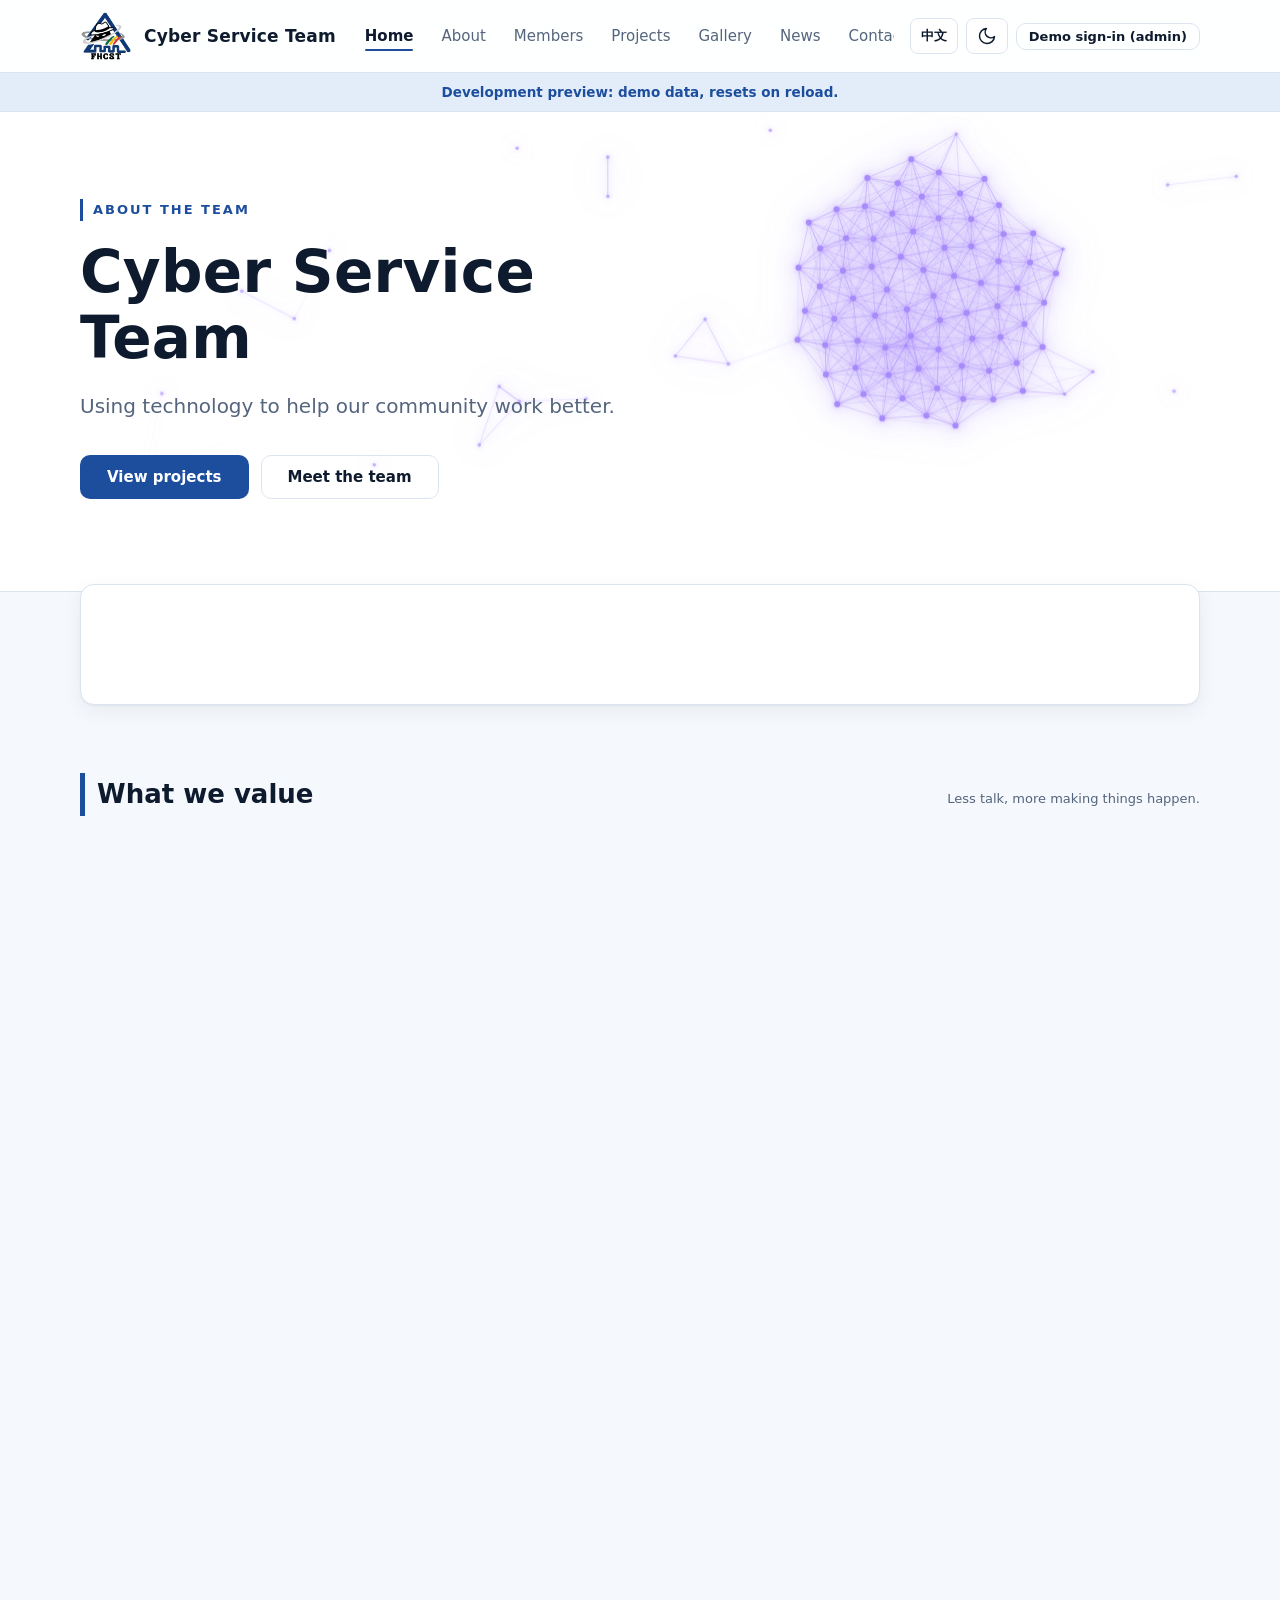
==== commit cb769ce5: "Send origin-only referrer so Google Sign-In can verify the site With referrer set to no-referrer, th" ====
--- a/site/index.html
+++ b/site/index.html
@@ -3,7 +3,7 @@
 <head>
   <meta charset="utf-8">
   <meta name="viewport" content="width=device-width, initial-scale=1">
-  <meta name="referrer" content="no-referrer">
+  <meta name="referrer" content="strict-origin">
   <!-- 內容安全政策：只允許自己的腳本、Google 登入、以及 Apps Script API。
        若你的網域伺服器能設定 HTTP 標頭，建議同時在伺服器端設定（見 README）。 -->
   <meta http-equiv="Content-Security-Policy" content="default-src 'none'; script-src 'self' https://accounts.google.com/gsi/client; style-src 'self' https://accounts.google.com/gsi/style 'sha256-RU4sU0AaS8IBGZx8XrGt/pa9A5SLA3dQszGeqT5L3Kw='; img-src 'self' data: blob: https://lh3.googleusercontent.com; connect-src https://script.google.com https://script.googleusercontent.com https://accounts.google.com/gsi/; frame-src https://accounts.google.com/gsi/; form-action 'none'; base-uri 'none'; object-src 'none'">
